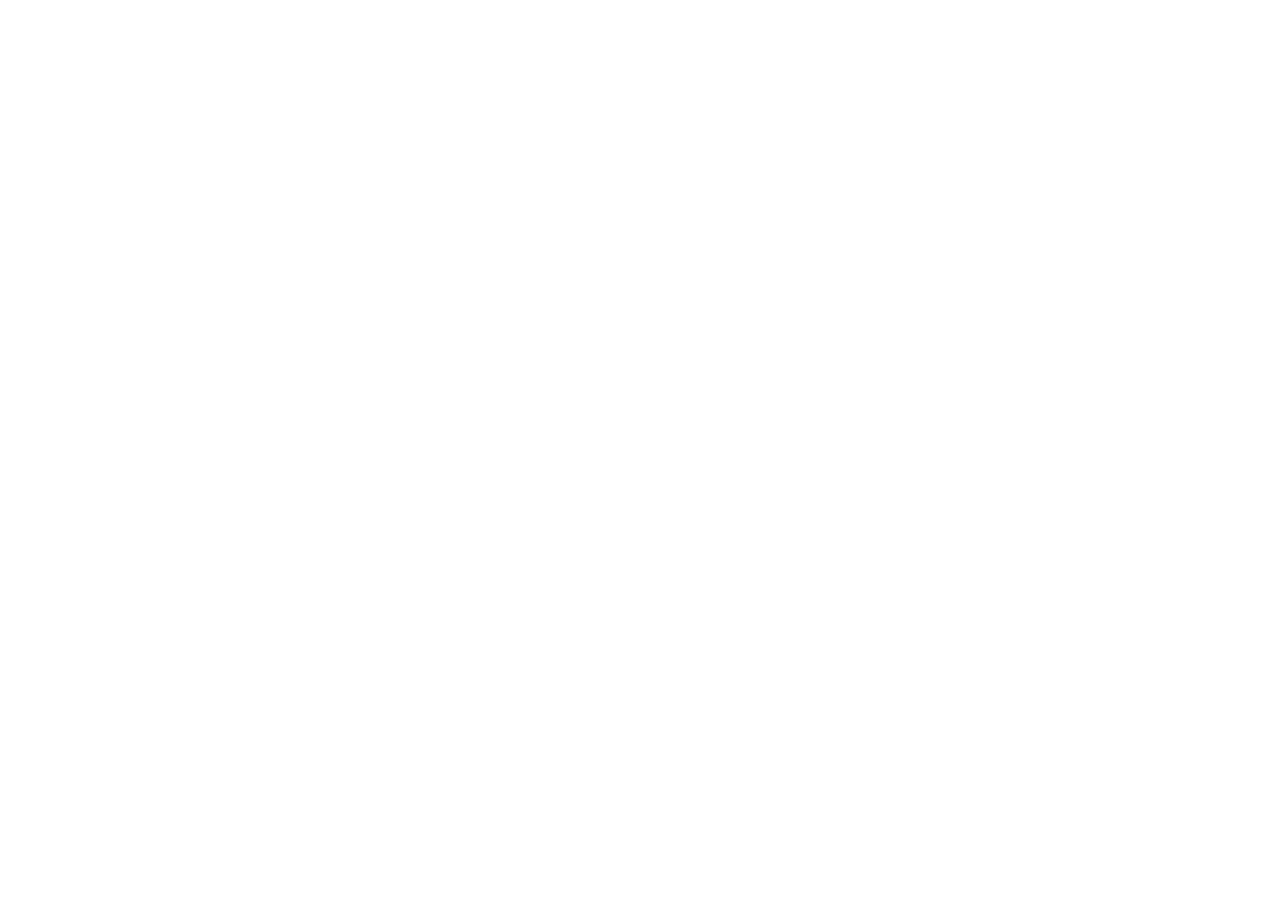
==== index.html @ ad225efa "first commit" ====
<!DOCTYPE html>
<html lang="en">
<head>
    <meta charset="UTF-8">
    <meta name="viewport" content="width=device-width, initial-scale=1.0">
    <title>Google chrome</title>
</head>
<body>
    
</body>
</html>
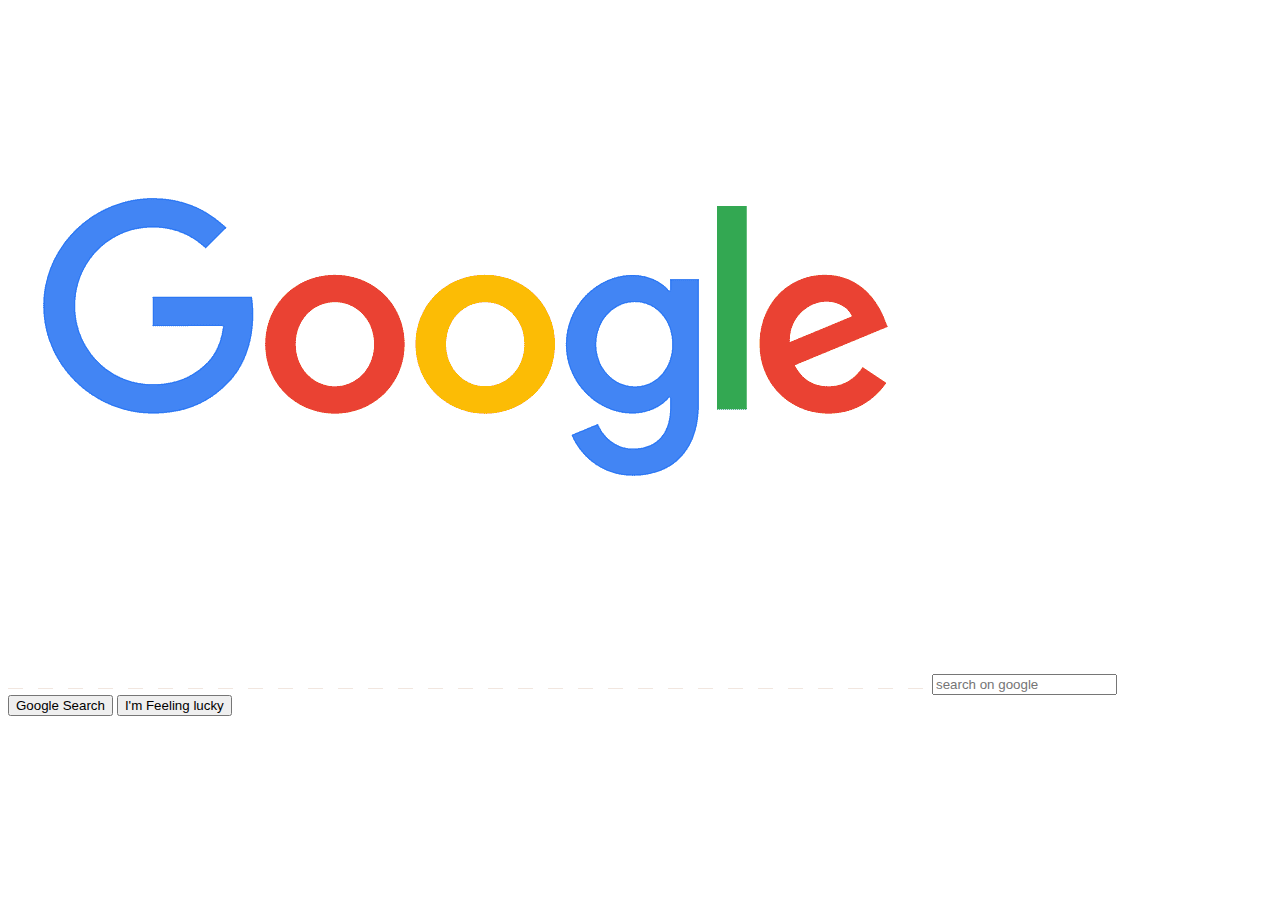
==== commit f2ed01d9: "project completed" ====
--- a/index.html
+++ b/index.html
@@ -6,6 +6,11 @@
     <title>Google chrome</title>
 </head>
 <body>
-    
+    <img src="google.png">
+<input type="text" placeholder="search on google">
+<div id="button">
+    <button>Google Search</button>
+    <button>I'm Feeling lucky</button>
+</div>
 </body>
 </html>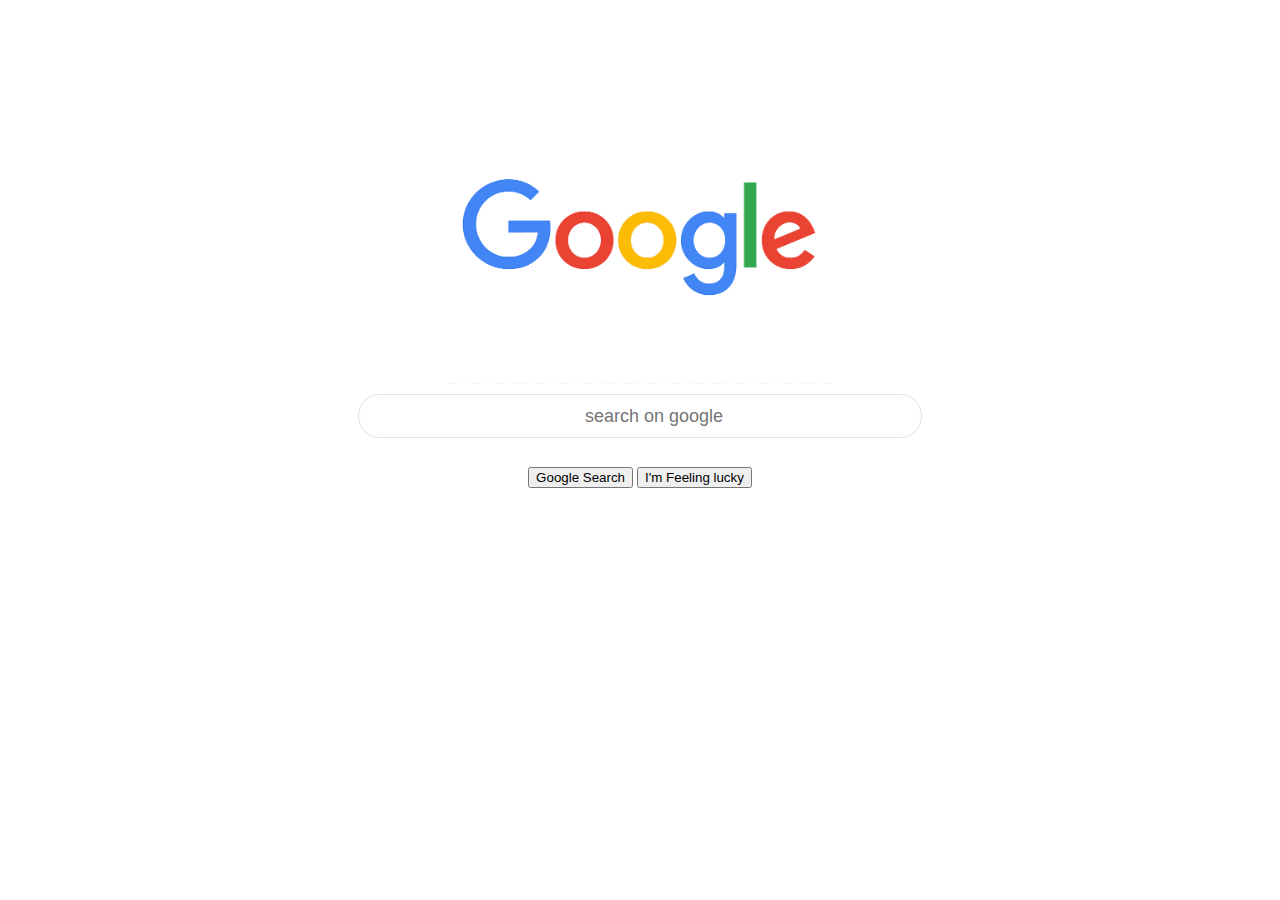
==== commit dcda54a2: "error resolved" ====
--- a/index.html
+++ b/index.html
@@ -4,6 +4,7 @@
     <meta charset="UTF-8">
     <meta name="viewport" content="width=device-width, initial-scale=1.0">
     <title>Google chrome</title>
+<link rel="stylesheet" href="style.css">
 </head>
 <body>
     <img src="google.png">
--- a/style.css
+++ b/style.css
@@ -0,0 +1,39 @@
+body, html {
+    margin: 0;
+    padding: 0; 
+}
+
+img{
+    width: 30%;
+    display: block;
+    margin: 100px auto 10px;
+    min-width: 272px;
+}
+
+input{
+    box-sizing: border-box;
+    display: block;
+    border-radius: 24px;
+    border: 1px solid rgb(223,225,229);
+    height: 44px;
+    margin: 0 auto 29px;
+    max-width: 564px;
+    width: 90%;
+    padding-left: 30px;
+    font-size: 10px;
+    color: lightgray;
+    text-align: center;
+    font-size: large;
+
+}
+
+input:hover{
+border: 1px solid lightgrey;
+}
+
+#button{
+    display: block;
+    text-align: center;
+    align-items: center;
+
+}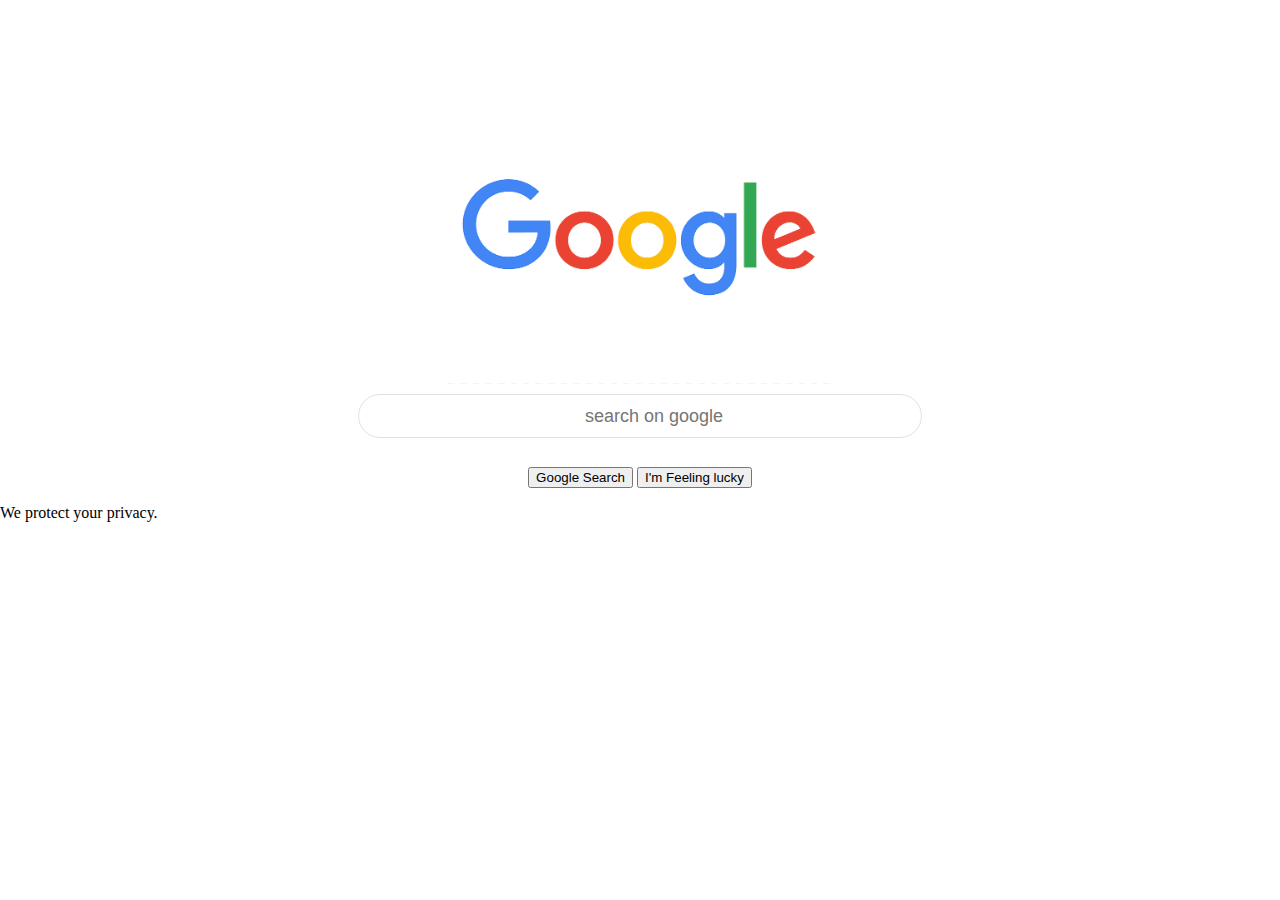
==== commit 316417b9: "Added anchor tag" ====
--- a/index.html
+++ b/index.html
@@ -13,5 +13,6 @@
     <button>Google Search</button>
     <button>I'm Feeling lucky</button>
 </div>
+<p>We protect your privacy. <a href="blog.html"></a></p>
 </body>
 </html>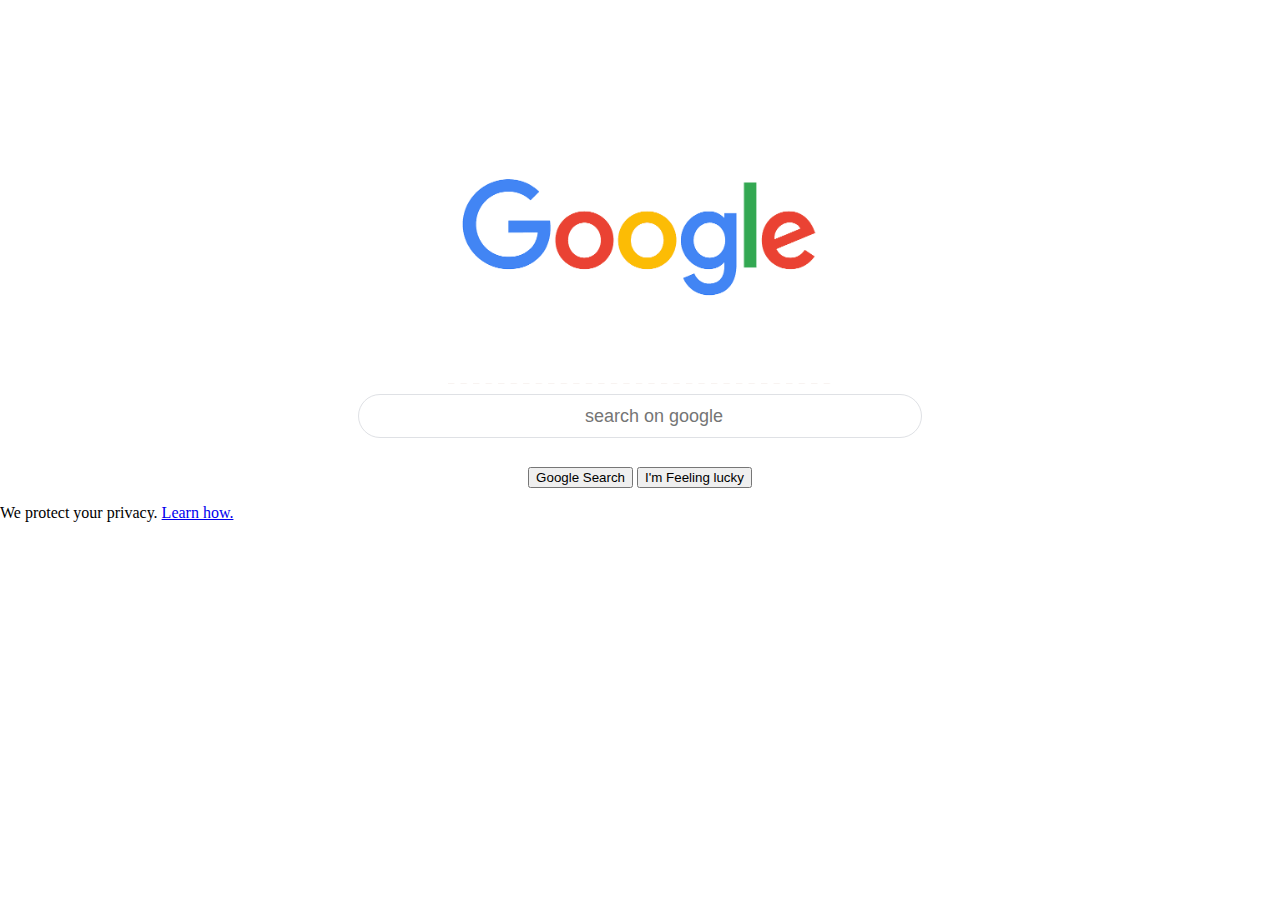
==== commit 3769334e: "added anchor tag" ====
--- a/index.html
+++ b/index.html
@@ -13,6 +13,6 @@
     <button>Google Search</button>
     <button>I'm Feeling lucky</button>
 </div>
-<p>We protect your privacy. <a href="blog.html"></a></p>
+<p>We protect your privacy. <a href="blog.html"> Learn how. </a></p>
 </body>
 </html>